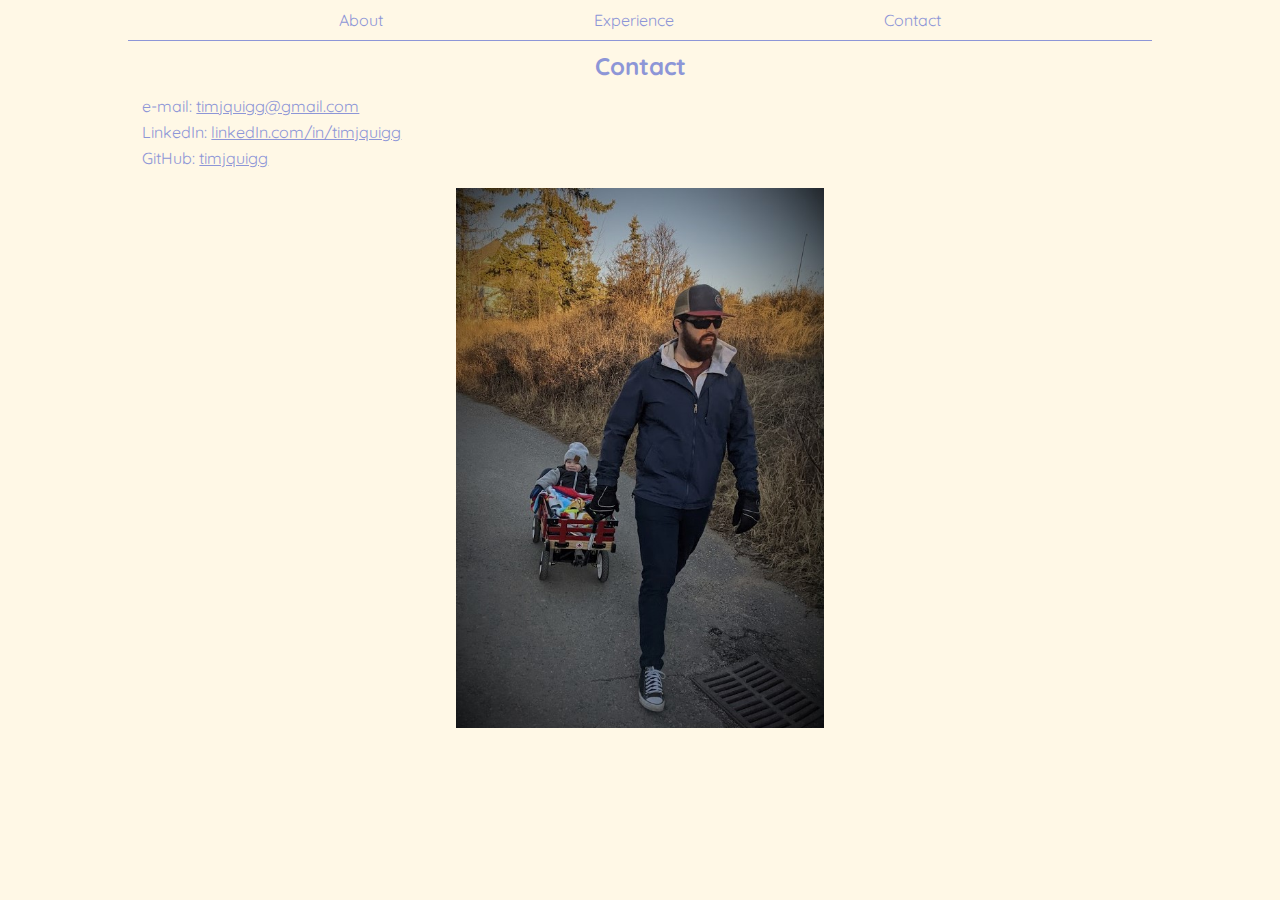
==== contact.html @ ad864af0 "Added contact page and increased responsiveness" ====
<!DOCTYPE html>

<html>
    <head>
        <title>Contact</title>
        <meta charset="UTF-8" />
        <meta name="viewport" content="width=device-width, initial-scale=1.0" />    
        <link type="text/css" rel="stylesheet" href="css/style.css" />
    </head>
    <body>
        <nav>
            <ul class="navigation-items">
                <li class="navigation-item"><a href="./index.html#about">About</a></li>
                <li class="navigation-item"><a href=".index.html#experience">Experience</a></li>
                <li class="navigation-item"><a href="./contact.html">Contact</a></li>
            </ul>
        </nav>
        <main>
            <section id="contact">
                <h2>Contact</h2>
                <p>e-mail: <a href="mailto:timjquigg@gmail.com" target="_blank">timjquigg@gmail.com</a></p>
                <p>LinkedIn: <a href="https://www.linkedin.com/in/timjquigg" target="_blank">linkedIn.com/in/timjquigg</a></p>
                <p>GitHub: <a href="https://github.com/timjquigg" target="_blank">timjquigg</a></p>
                <img src="resources/profile.jpg" alt="Tim Profile picture">
            </section>
        </main>
    </body>
---- css/style.css ----
/* Fonts for this website */
@import url('https://fonts.googleapis.com/css2?family=Bitter:ital,wght@0,400;0,700;1,400&family=Quicksand:wght@400;700&display=swap');

html {
    scroll-behavior: smooth;
    scroll-padding-top: 2.5rem;
    background-color: #fff8e6;
    box-sizing: border-box;
    margin: 0;
    font-family: 'Quicksand', sans-serif;
    color: #8D96D7;
}

body {
    position: relative;
    top: 2.5rem;
    height: 100%;
    margin: 0;
}

h1, h2, h3 {
    margin: 0.7rem;
}

h1, h2 {
    text-align: center;
}

a {
    color: inherit;   
}

img {
    max-width: 100%;
    margin: 0;
}

.navigation-items {
    background-color: #fff8e6;
    position: fixed;
    display: flex;
    top: 0;
    height: 2.5rem;
    width: 100%;
    margin: 0;
    justify-content: space-evenly;
    align-items: center;
    list-style-type: none;
    padding: 0;
    border-bottom: 1px solid;
    z-index: 10;
}

.navigation-item * {
    width: 100%;
    margin: auto;
    text-decoration: none;
    color: inherit;
}

header {
    text-align: center;
    margin: 0.2rem;
}

main {
    padding: 0 0.7rem;
}

/*
#bio {
    display: none;
}
*/

#contact {
    display: flex;
    flex-direction: column;
    margin: auto;
    width: 100%;
    //margin: 0.2rem;
}

#contact p {
    margin: 0.2rem;
}

#contact img {
    max-height: 60vh;
    margin-top: 1rem;
    object-fit: contain;
}

@media screen and (min-width: 768px) {
    body {
        max-width: 900px;
        margin: auto;
    }
    
    .navigation-items {
        max-width: 900px;
    }
    
    #about {
        display: grid;
        grid-gap: 0.7rem 0.7rem;
        width: 100%;
        max-height: 600px;
        grid-template-columns: 1fr 1fr 1fr;
        grid-template-rows: 20% 20% 20% 20% 20%;
    }
    
    #about h2 {
        grid-column: 1 / span 1;
        grid-row: 1 / span 1;
    }
    
    #bio {
        grid-column-start: 2;
        grid-column-end: span 2;
        grid-row-start: 1;
    }
    
    #about img {
        object-fit: contain;
        align-self: center;
        justify-self: center;
        grid-column: 1;
        grid-row: 1 / span 5;
    }
    
    #contact {
        max-width: 900px;
    }
}

@media screen and (min-width: 900px) {
    body {
        max-width: 1024px;
        margin: auto;
    }

    #contact {
        max-width: 1024px;
    }
    .navigation-items {
        max-width: 1024px;
    }
}
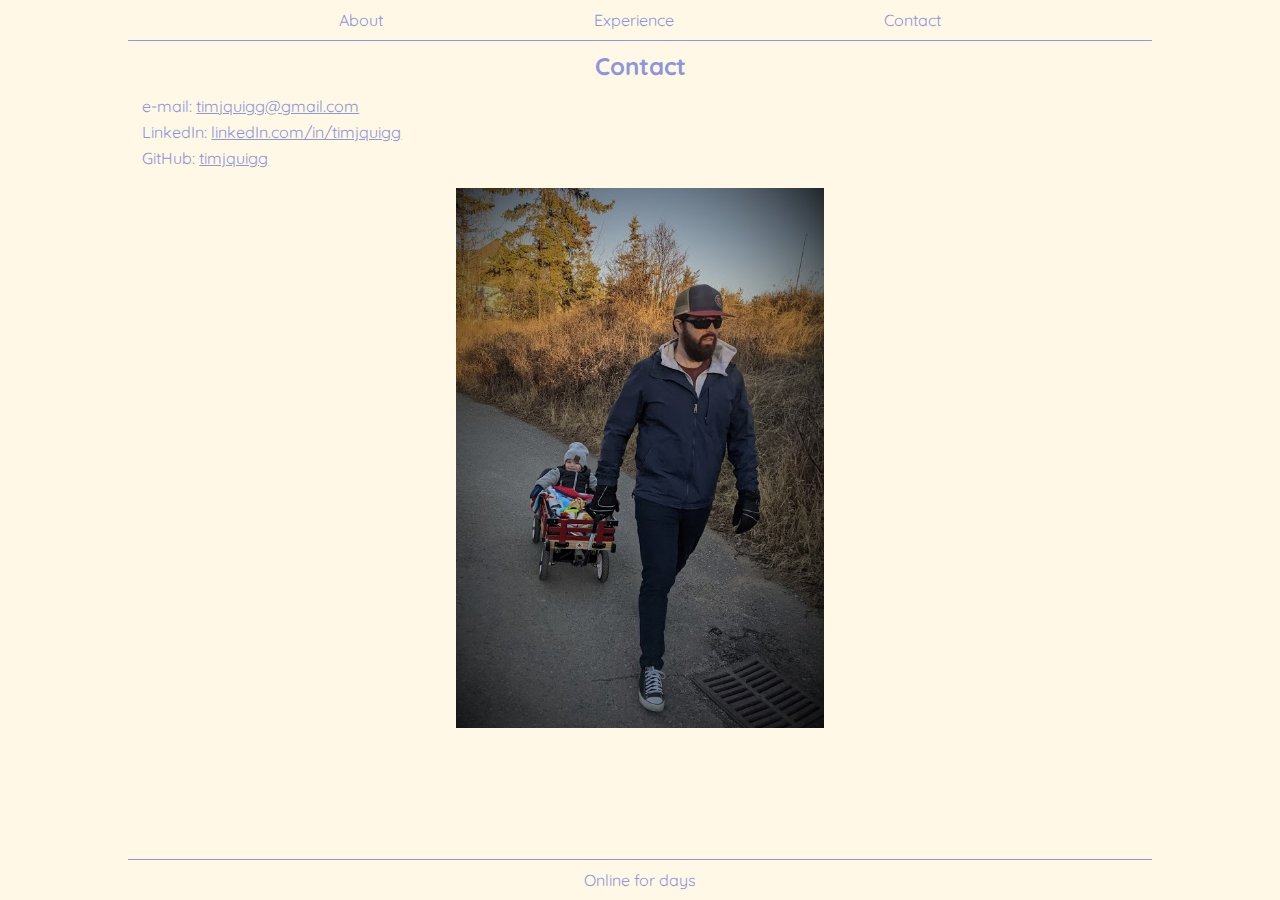
==== commit 52e397fa: "Added interaction" ====
--- a/contact.html
+++ b/contact.html
@@ -11,7 +11,7 @@
         <nav>
             <ul class="navigation-items">
                 <li class="navigation-item"><a href="./index.html#about">About</a></li>
-                <li class="navigation-item"><a href=".index.html#experience">Experience</a></li>
+                <li class="navigation-item"><a href="./index.html#experience">Experience</a></li>
                 <li class="navigation-item"><a href="./contact.html">Contact</a></li>
             </ul>
         </nav>
@@ -21,7 +21,12 @@
                 <p>e-mail: <a href="mailto:timjquigg@gmail.com" target="_blank">timjquigg@gmail.com</a></p>
                 <p>LinkedIn: <a href="https://www.linkedin.com/in/timjquigg" target="_blank">linkedIn.com/in/timjquigg</a></p>
                 <p>GitHub: <a href="https://github.com/timjquigg" target="_blank">timjquigg</a></p>
-                <img src="resources/profile.jpg" alt="Tim Profile picture">
+                <img src="img/profile.jpg" alt="Tim Profile picture">
             </section>
         </main>
-    </body>+        <footer>
+            <p>Online for <span id="timeline"></span> days</p>
+        </footer>
+        <script src="js/main.js" defer></script>
+    </body>
+</html>--- a/css/style.css
+++ b/css/style.css
@@ -1,5 +1,7 @@
 /* Fonts for this website */
 @import url('https://fonts.googleapis.com/css2?family=Bitter:ital,wght@0,400;0,700;1,400&family=Quicksand:wght@400;700&display=swap');
+
+/*   Global Styles   */
 
 html {
     scroll-behavior: smooth;
@@ -35,6 +37,12 @@
     margin: 0;
 }
 
+main {
+    padding: 0 0.7rem;
+    //margin-bottom: 3.2rem;
+}
+
+/*   Navigation Bar Styles   */
 .navigation-items {
     background-color: #fff8e6;
     position: fixed;
@@ -58,27 +66,20 @@
     color: inherit;
 }
 
+/*   Header   */
+
 header {
     text-align: center;
     margin: 0.2rem;
 }
 
-main {
-    padding: 0 0.7rem;
-}
-
-/*
-#bio {
-    display: none;
-}
-*/
+/*   Contact Page   */
 
 #contact {
     display: flex;
     flex-direction: column;
     margin: auto;
     width: 100%;
-    //margin: 0.2rem;
 }
 
 #contact p {
@@ -91,13 +92,35 @@
     object-fit: contain;
 }
 
+#experience {
+    margin-bottom: 5.5rem;
+}
+
+/*   Footer */
+
+footer {
+    background-color: #fff8e6;
+    position: fixed;
+    display: flex;
+    bottom: 0;
+    height: 2.5rem;
+    width: 100%;
+    margin: 0;
+    //padding-top: 2.5rem;
+    border-top: 1px solid;
+    z-index: 10;
+    justify-content: center;
+    align-items: center;
+    margin: auto;
+}
+
 @media screen and (min-width: 768px) {
     body {
         max-width: 900px;
         margin: auto;
     }
     
-    .navigation-items {
+    .navigation-items, footer {
         max-width: 900px;
     }
     
@@ -107,7 +130,7 @@
         width: 100%;
         max-height: 600px;
         grid-template-columns: 1fr 1fr 1fr;
-        grid-template-rows: 20% 20% 20% 20% 20%;
+        grid-template-rows: 10% 90%;
     }
     
     #about h2 {
@@ -116,19 +139,76 @@
     }
     
     #bio {
-        grid-column-start: 2;
-        grid-column-end: span 2;
-        grid-row-start: 1;
+        grid-column: 2 / span 2;
+        grid-row: 1 / span 2;
     }
     
     #about img {
         object-fit: contain;
+        align-self: start;
+        justify-self: center;
+        grid-column: 1;
+        grid-row: 2;
+    }
+    
+    #experience{
+        display: grid;
+        grid-gap: 0.7rem 0.7rem;
+        width: 100%;
+        min-height: 500px;
+        max-height: 600px;
+        grid-template-columns: repeat(3, 1fr);
+        grid-template-rows: 10% 1fr 1fr;
+    }
+    
+    #experience h2 {
+        grid-column: 1 / span 1;
+        grid-row: 1 / span 1;
+    }
+    
+    #responsive {
+        display: grid;
+        grid-gap: 0rem 0.7rem;
+        grid-column: 1 / span 3;
+        grid-row: 2;
+        grid-template-columns: repeat(3, 1fr);
+    }
+    #responsive .info {
+        grid-column-start: 1;
+        grid-column-end: span 2;
+        grid-row: 2;
+    }
+    
+    #responsive img {
+        object-fit: scale-down;
         align-self: center;
         justify-self: center;
-        grid-column: 1;
-        grid-row: 1 / span 5;
-    }
-    
+        grid-column: 3;
+        grid-row: 2;
+        border: 1px solid;
+    }
+
+    #javascript {
+        display: grid;
+        grid-gap: 0rem 0.7rem;
+        grid-column: 1 / span 3;
+        grid-row: 3;
+        grid-template-columns: repeat(3, 1fr);
+    }
+    #javascript .info {
+        grid-column: 1 / span 2;
+        grid-row: 3;
+    }
+
+    #javascript img {
+        object-fit: scale-down;
+        align-self: center;
+        justify-self: center;
+        grid-column: 3;
+        grid-row: 3;
+        border: 1px solid;
+    }
+
     #contact {
         max-width: 900px;
     }
@@ -143,7 +223,7 @@
     #contact {
         max-width: 1024px;
     }
-    .navigation-items {
+    .navigation-items, footer {
         max-width: 1024px;
     }
 }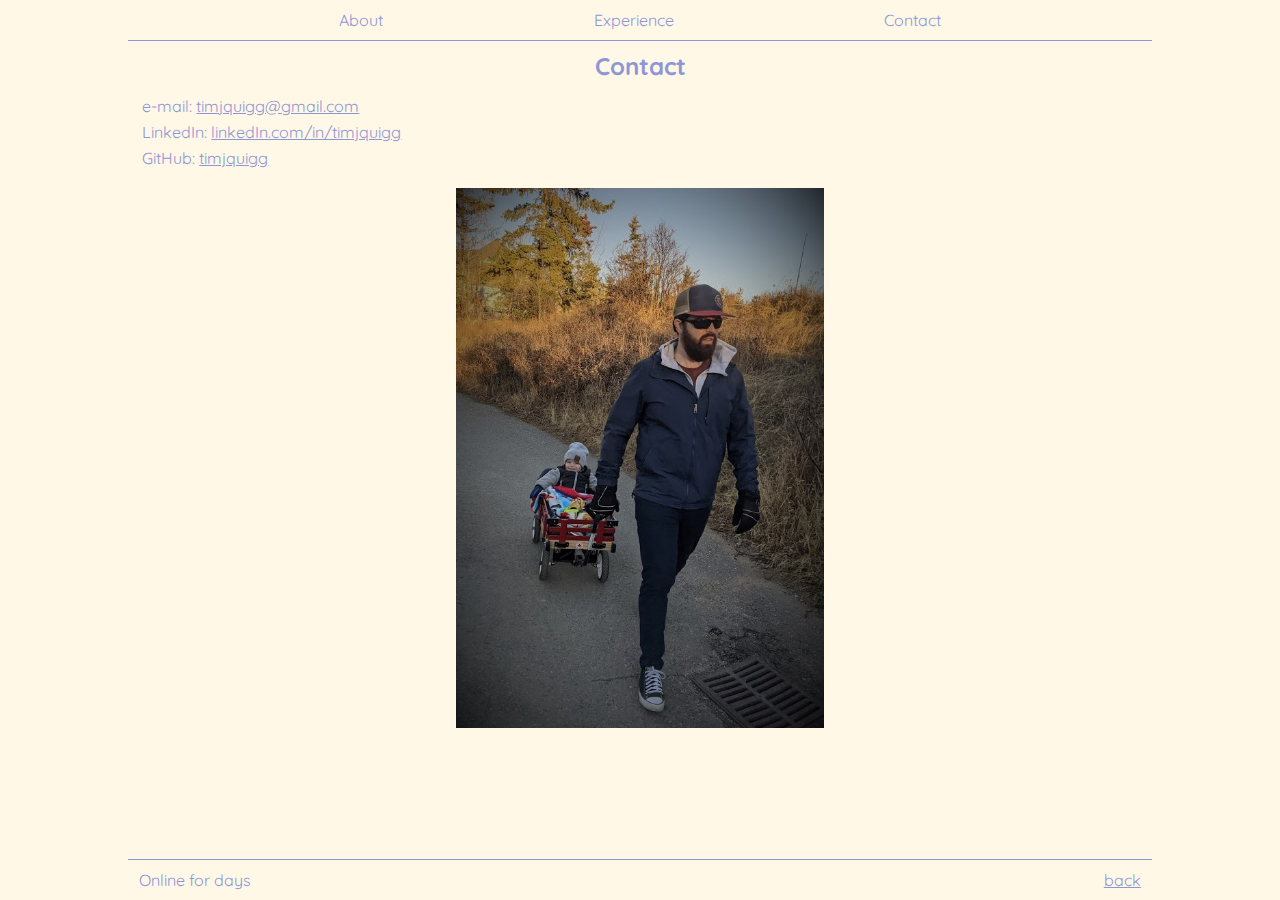
==== commit 82a69e45: "added links in footer" ====
--- a/contact.html
+++ b/contact.html
@@ -10,7 +10,7 @@
     <body>
         <nav>
             <ul class="navigation-items">
-                <li class="navigation-item"><a href="./index.html#about">About</a></li>
+                <li class="navigation-item"><a href="./index.html#aboutSection">About</a></li>
                 <li class="navigation-item"><a href="./index.html#experience">Experience</a></li>
                 <li class="navigation-item"><a href="./contact.html">Contact</a></li>
             </ul>
@@ -26,6 +26,7 @@
         </main>
         <footer>
             <p>Online for <span id="timeline"></span> days</p>
+            <p><a href="./index.html#top">back</a></p>
         </footer>
         <script src="js/main.js" defer></script>
     </body>
--- a/css/style.css
+++ b/css/style.css
@@ -39,7 +39,6 @@
 
 main {
     padding: 0 0.7rem;
-    //margin-bottom: 3.2rem;
 }
 
 /*   Navigation Bar Styles   */
@@ -106,12 +105,15 @@
     height: 2.5rem;
     width: 100%;
     margin: 0;
-    //padding-top: 2.5rem;
     border-top: 1px solid;
     z-index: 10;
-    justify-content: center;
+    justify-content: space-between;
     align-items: center;
     margin: auto;
+}
+
+footer p {
+    margin: 0 0.7rem;
 }
 
 @media screen and (min-width: 768px) {
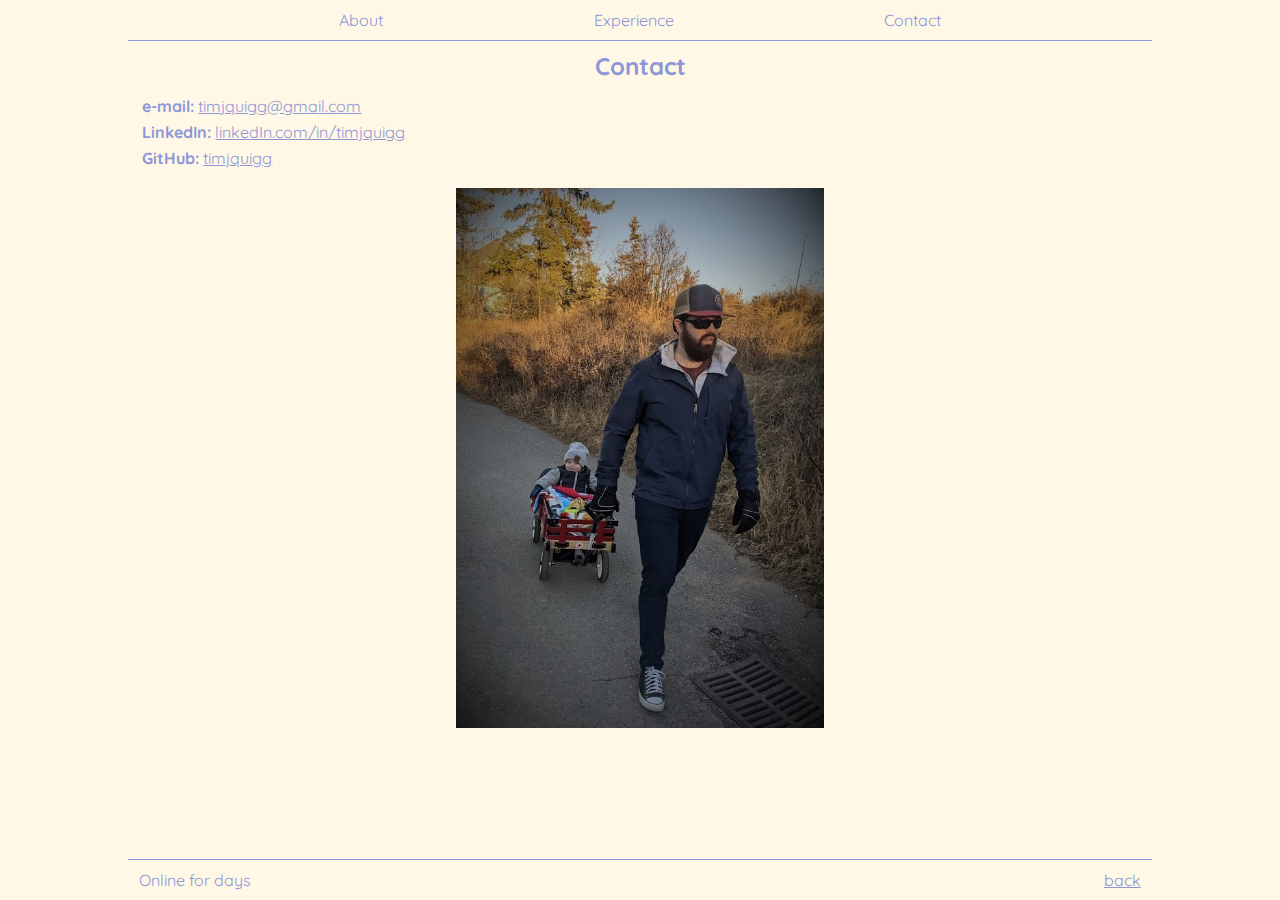
==== commit 02e1531d: "updated contact page" ====
--- a/contact.html
+++ b/contact.html
@@ -18,9 +18,9 @@
         <main>
             <section id="contact">
                 <h2>Contact</h2>
-                <p>e-mail: <a href="mailto:timjquigg@gmail.com" target="_blank">timjquigg@gmail.com</a></p>
-                <p>LinkedIn: <a href="https://www.linkedin.com/in/timjquigg" target="_blank">linkedIn.com/in/timjquigg</a></p>
-                <p>GitHub: <a href="https://github.com/timjquigg" target="_blank">timjquigg</a></p>
+                <p><strong>e-mail: </strong><a href="mailto:timjquigg@gmail.com" target="_blank">timjquigg@gmail.com</a></p>
+                <p><strong>LinkedIn: </strong><a href="https://www.linkedin.com/in/timjquigg" target="_blank">linkedIn.com/in/timjquigg</a></p>
+                <p><strong>GitHub: </strong><a href="https://github.com/timjquigg" target="_blank">timjquigg</a></p>
                 <img src="img/profile.jpg" alt="Tim Profile picture">
             </section>
         </main>
